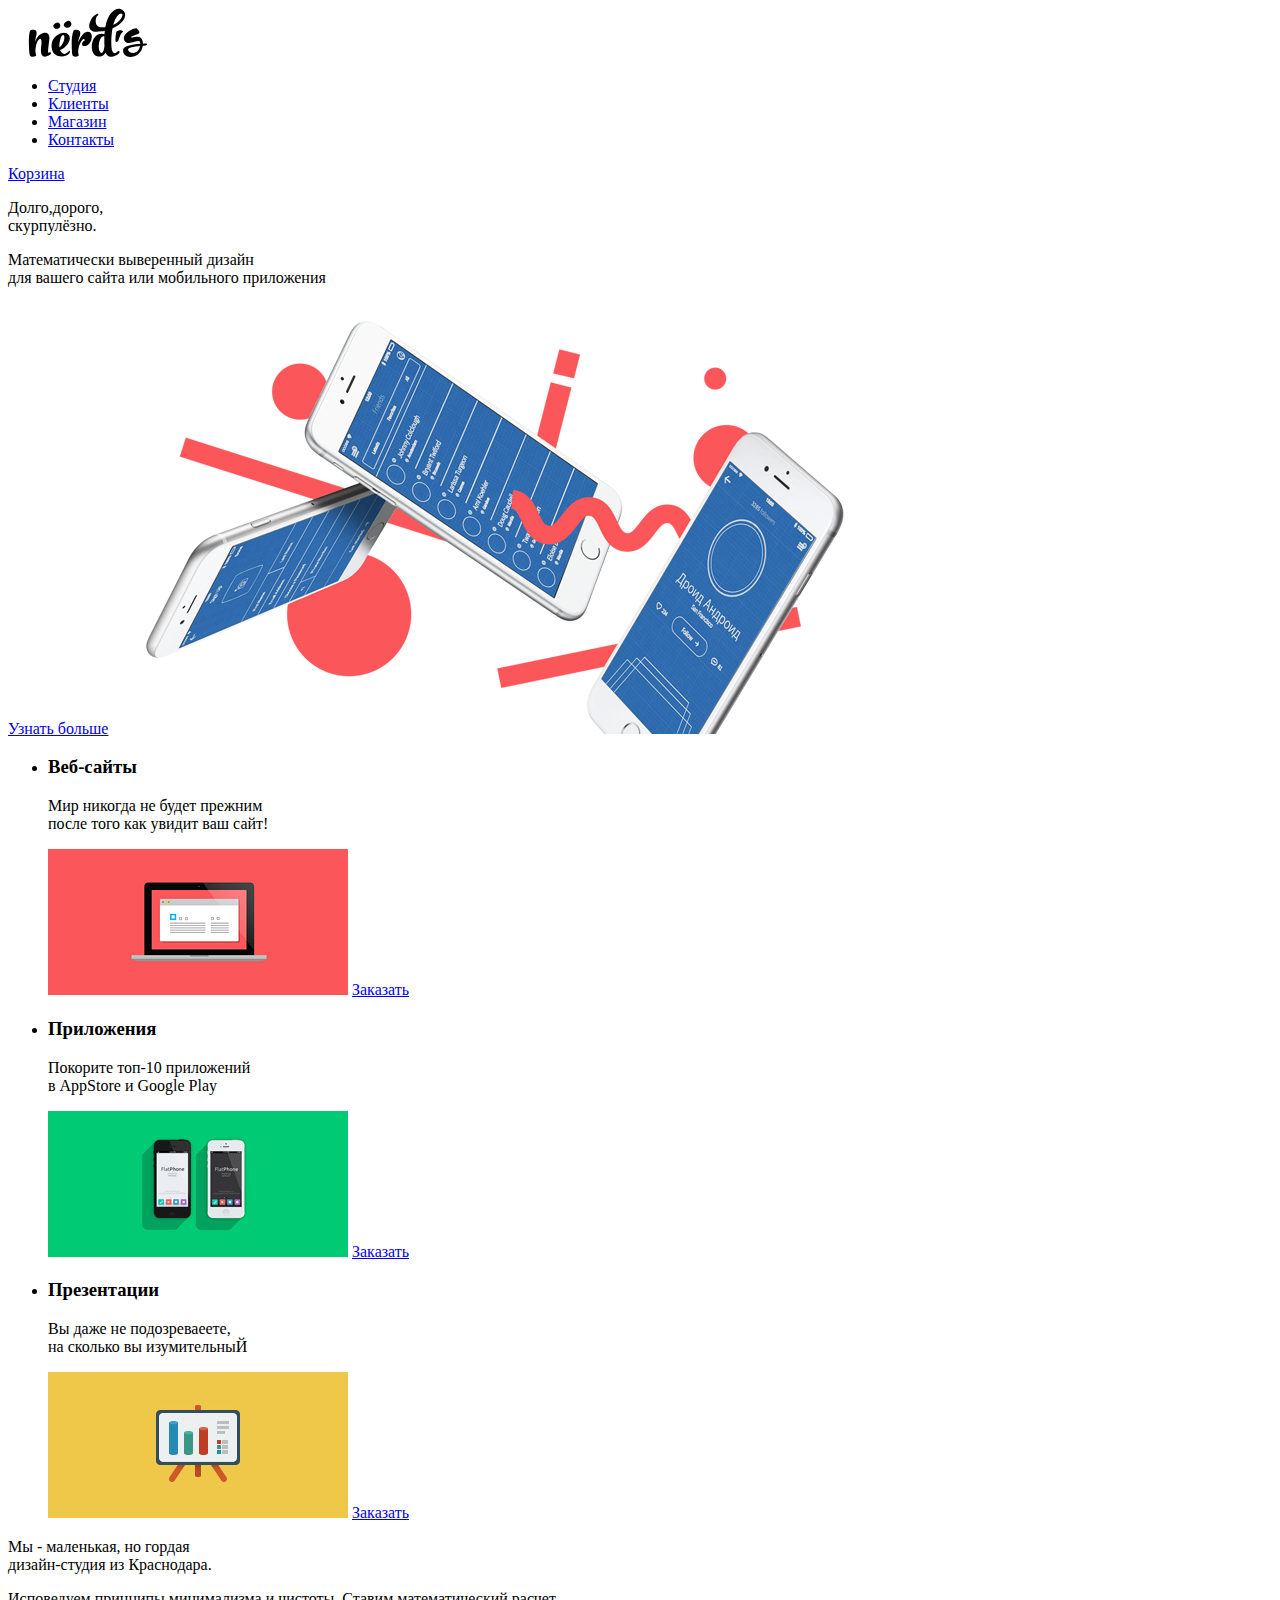
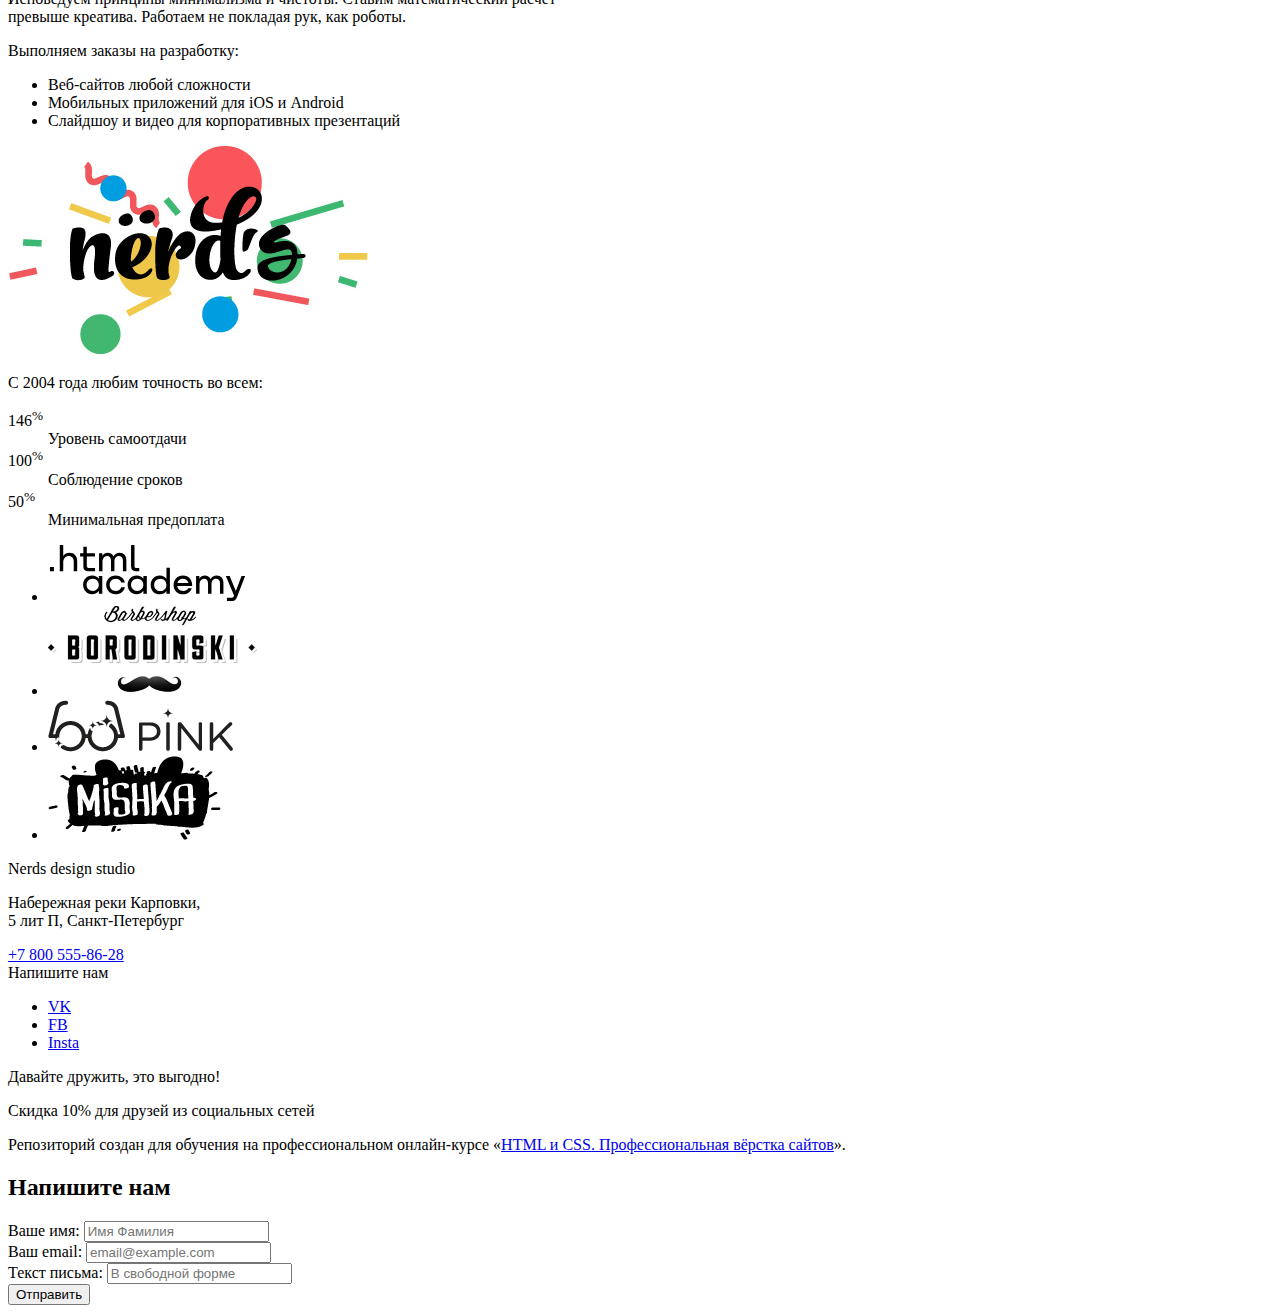
==== index.html @ 847a7561 "добавляет разметку главной и дочерних страниц" ====
<!DOCTYPE html>
<html lang="ru">
  <head>
    <meta charset="utf-8">
    <title>HTML Academy: {{projectTitle}}</title>
    <link rel="icon" href="favicon.ico">
    <link rel="icon" href="favicon/icon.svg" type="image/svg+xml">
    <link rel="apple-touch-icon" href="180.png">
    <link rel="manifest" href="manifest.webmanifest">
    <link href="https://fonts.googleapis.com/css?family=Roboto:500,700&amp;subset=cyrillic" rel="stylesheet">
  </head>
  <body>
    <header>
      <nav>
        <a>
          <img src="img/favicons/nerds-logo.svg" width="159.87" height="48.75" alt="Логотип Нёрдс">
        </a>
        <ul>
          <li><a href="blank.html">Студия</a></li>
          <li><a href="blank.html">Клиенты</a></li>
          <li><a href="catalog.html">Магазин</a></li>        
          <li><a href="blank.html">Контакты</a></li>
        </ul> 
          <a href="#">Корзина</a>
        
      </nav>
    </header>

    <main>
     <h1 hidden>Nerds - дизайн студия</h1>
     <section>
      <h2 hidden>О нас1</h2> <!--Сделать слайдер-->
      <p>Долго,дорого,
        <br>скурпулёзно.</p>
      <p>Математически выверенный дизайн
        <br>для вашего сайта или мобильного приложения
      </p>  
      <a href="blank.html">Узнать больше</a>
       <img src="img/phones.png" width="760" height="431" alt="Телефоны">
     </section>

     <section>
      <h2 hidden>Услуги</h2>
      <ul>
        <li>
          <h3>Веб-сайты</h3>
          <p>Мир никогда не будет прежним
            <br>
             после того как увидит ваш сайт!</p>
          <img src="img/decor/notebook.png" width="300" height="146" alt="ноутбук">
          <a href="#">Заказать</a>
        </li>
        <li>
          <h3>Приложения</h3>
          <p>Покорите топ-10 приложений
            <br>
            в AppStore и Google Play</p>
          <img src="img/decor/smartphone.png" width="300" height="146" alt="2 смартфона">
          <a href="#">Заказать</a>
        </li>
        <li>
          <h3>Презентации</h3>
          <p>Вы даже не подозреваеете, 
            <br>
            на сколько вы изумительныЙ </p>
          <img src="img/decor/flipchart.png" width="300" height="146" alt="флипчарт">
          <a href="#">Заказать</a>
        </li>
      </ul>
     </section>

     <section>
      <h2 hidden>О компании</h2>
      <p>Мы - маленькая, но гордая
        <br>
        дизайн-студия из Краснодара.
      </p>
      <p>
        Исповедуем принципы минимализма и чистоты. Ставим математический расчет
        <br>
        превыше креатива. Работаем не покладая рук, как роботы.
      </p>
      <p>
        Выполняем заказы на разработку:
      </p>
      <ul>
        <li>Веб-сайтов любой сложности</li>
        <li>Мобильных приложений для iOS и Android</li>
        <li>Слайдшоу и видео для корпоративных презентаций</li>
      </ul>
      <img src="img/nerds-picture.png" width="360" height="208" alt="Логотип">
      <p>С 2004 года любим точность во всем:</p>
      <dl>
        <dt>146<sup>%</sup></dt>
        <dd>Уровень самоотдачи</dd>
        <dt>100<sup>%</sup></dt>
        <dd>Соблюдение сроков</dd>
        <dt>50<sup>%</sup></dt>
        <dd>Минимальная предоплата</dd>
      </dl>
     </section>

     <section>
      <h2 hidden>Логотипы клиентов</h2>
      <ul>
        <li>
          <a href="#"><img src="img/partners/logo_htmlacademy.svg" width="199" height="57" alt="htmlacademy"></a>
        </li>
        <li>
          <a href="#"><img src="img/partners/logo-barbershop.png"  width="209" height="90" alt="barbershop"></a>
        </li>
        <li>
          <a href="#"><img src="img/partners/logo-pink.png" width="185" height="52" alt="pink"></a>
        </li>
        <li>
          <a href="#"><img src="img/partners/logo-mishka.png" width="173" height="84" alt="mishka"></a>
        </li>
      </ul>
     </section>

     <section>
      <h2 hidden>Как с нами связаться</h2>
      <p>Nerds design studio</p>
      <p>Набережная реки Карповки,
       <br>
        5 лит П, Санкт-Петербург
      </p>
        <a href="tel:+78005558628">+7 800 555-86-28</a>
        <form action="blank.html"><!--Сделать ссылку-->
          <bytton type="submit">Напишите нам</bytton>
        </form>
      <!--Добавить карту-->
     </section>

    </main>
    <footer>
      <section>
        <h2 hidden>Мы в соц сетях</h2>
       <ul>
        <li><a href="#">VK</a></li>
        <li><a href="#">FB</a></li>
        <li><a href="#">Insta</a></li>
       </ul>
        <p>Давайте дружить, это выгодно!</p>
        <p>Скидка 10% для друзей из социальных сетей</p>
      </section>
    </footer>
    <p>Репозиторий создан для обучения на профессиональном онлайн‑курсе «<a href="https://htmlacademy.ru/intensive/htmlcss">HTML и CSS. Профессиональная вёрстка сайтов</a>».</p>
   <section>
    <h2>Напишите нам</h2>
    
  <form action="https://echo.htmlacademy.ru" method="post">
      <label for="field-name">Ваше имя:</label>
      <input id="field-name" type="text" name="name" placeholder="Имя Фамилия">
  </form>

 <form action="https://echo.htmlacademy.ru" method="post">
    <label for="field-email">Ваш email:</label>
    <input id="field-email" type="email" name="email" placeholder="email@example.com">
  </form>

  <form action="https://echo.htmlacademy.ru" method="post">
    <label for="field-letter">Текст письма:</label>
    <input id="field-letter" type="text" name="leter" placeholder="В свободной форме">
</form>
  
<button type="submit">Отправить</button>
   </section>
  </body>
</html>
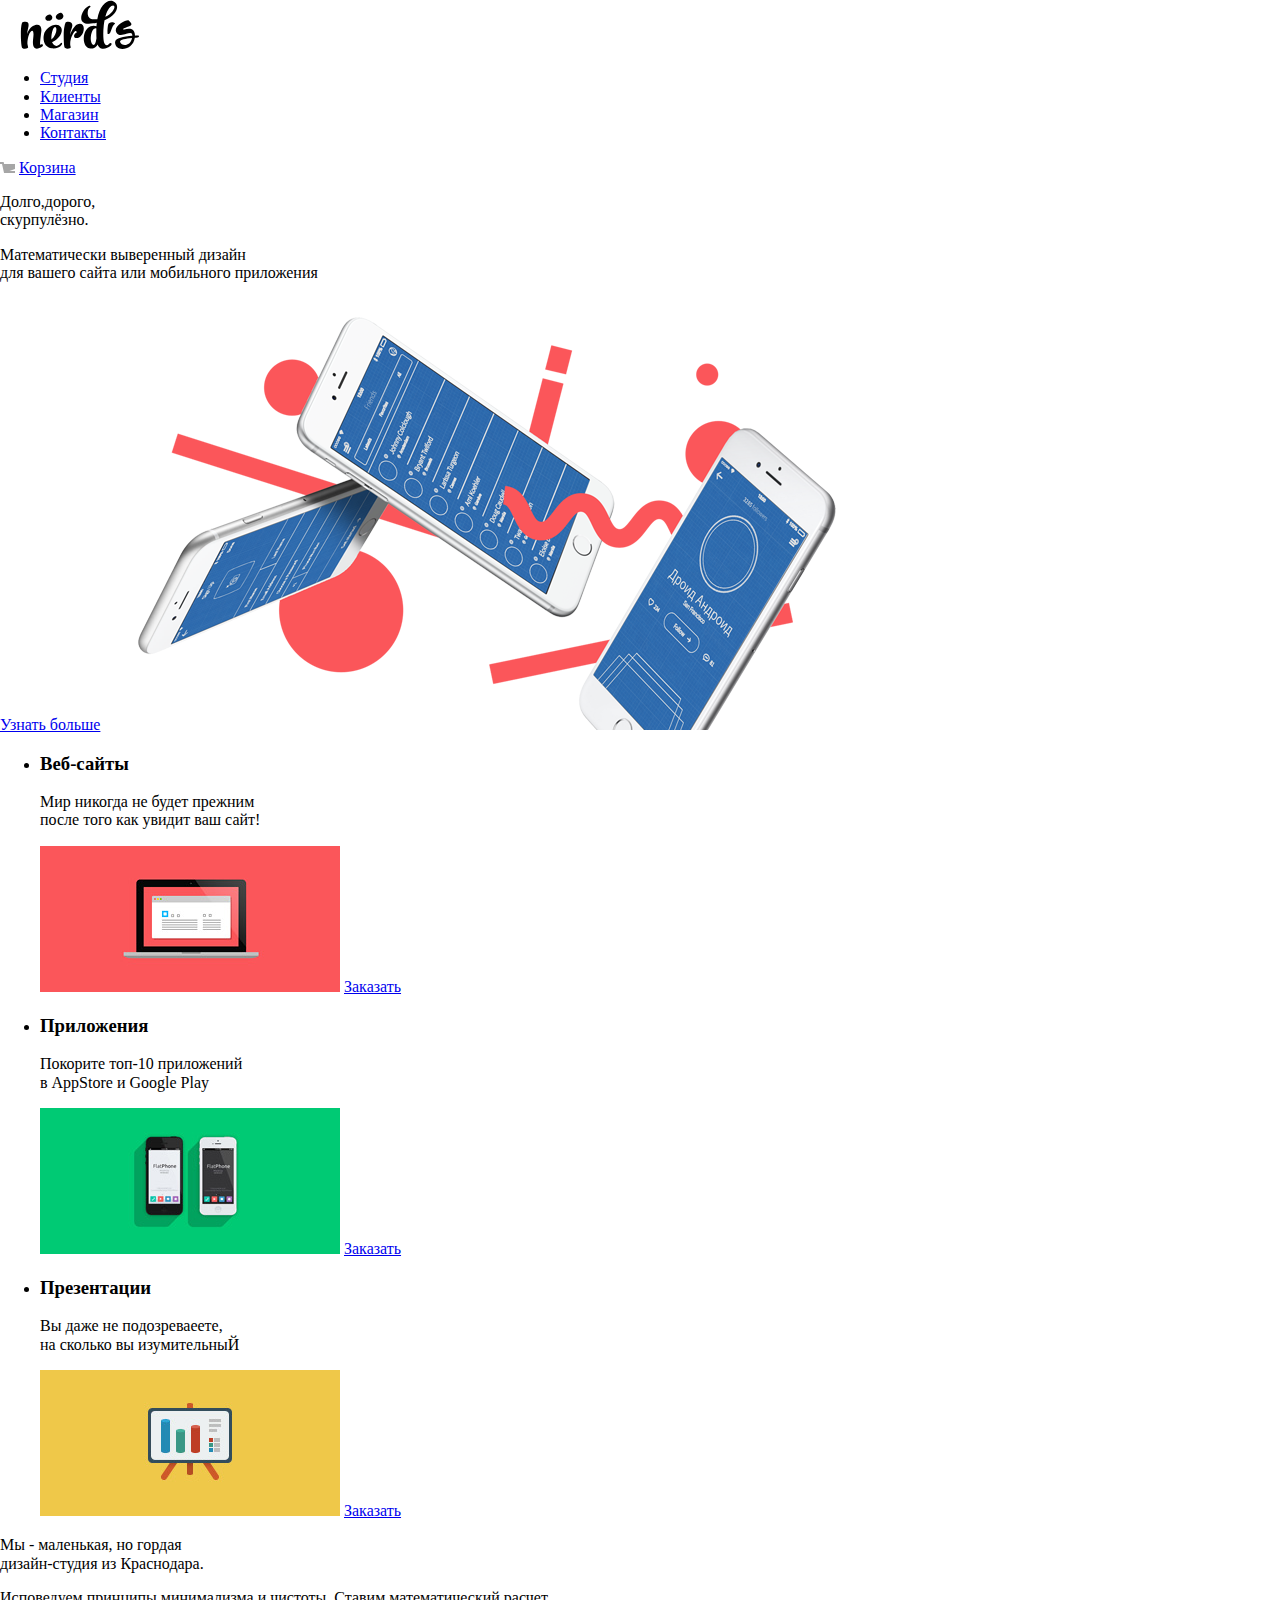
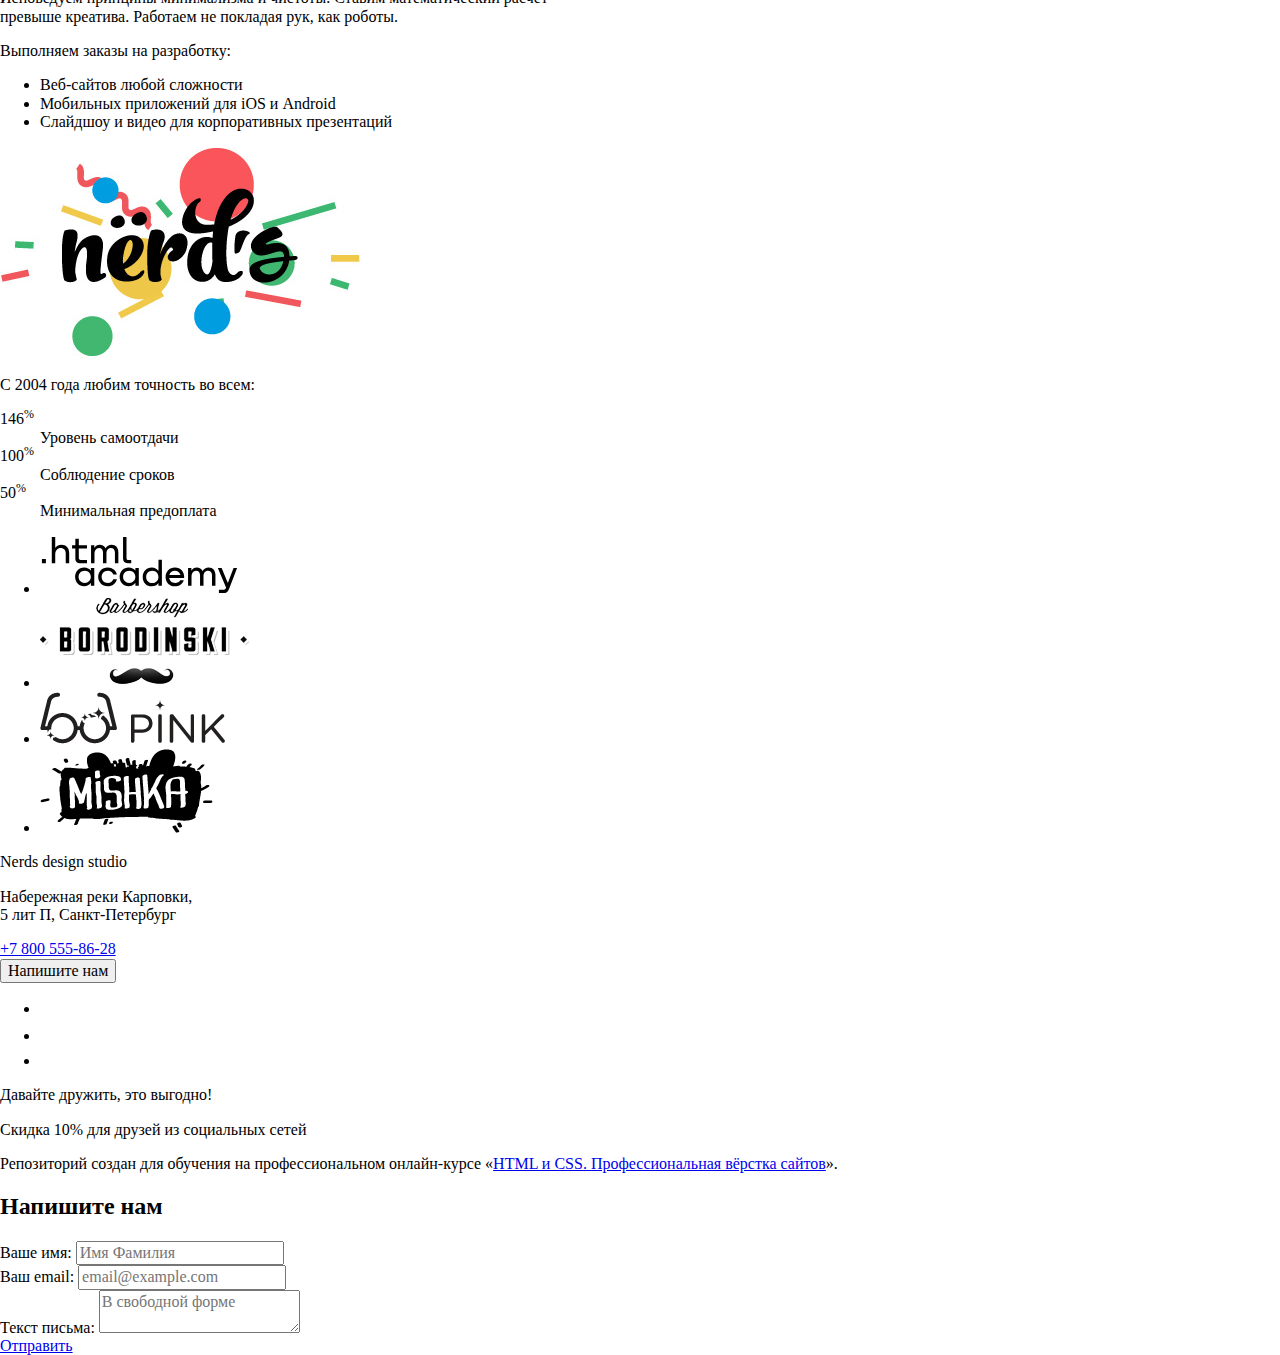
==== commit f0ff1769: "Добавлен css" ====
--- a/index.html
+++ b/index.html
@@ -1,170 +1,191 @@
 <!DOCTYPE html>
-<html lang="ru">
+<html class="page" lang="ru">
   <head>
     <meta charset="utf-8">
     <title>HTML Academy: {{projectTitle}}</title>
     <link rel="icon" href="favicon.ico">
-    <link rel="icon" href="favicon/icon.svg" type="image/svg+xml">
-    <link rel="apple-touch-icon" href="180.png">
+<!--    <link rel="icon" href="favicon/icon.svg" type="image/svg+xml">-->
+<!--    <link rel="apple-touch-icon" href="180.png">-->
+      <link rel="shortcut icon" href="favicon.png" type="image/x-icon">
     <link rel="manifest" href="manifest.webmanifest">
     <link href="https://fonts.googleapis.com/css?family=Roboto:500,700&amp;subset=cyrillic" rel="stylesheet">
+      <link href="css/normolize.css" rel="stylesheet">
+    <link href="style.css" rel="stylesheet">
   </head>
-  <body>
-    <header>
-      <nav>
-        <a>
+  <body class="page-body">
+    <header class="main-header">
+      <nav class="main-navigation">
+        <a class="main-header-logo">
           <img src="img/favicons/nerds-logo.svg" width="159.87" height="48.75" alt="Логотип Нёрдс">
         </a>
-        <ul>
+        <ul class="site-navigation">
           <li><a href="blank.html">Студия</a></li>
           <li><a href="blank.html">Клиенты</a></li>
           <li><a href="catalog.html">Магазин</a></li>        
           <li><a href="blank.html">Контакты</a></li>
-        </ul> 
-          <a href="#">Корзина</a>
+        </ul>
+          <img src="img/favicons/cart.svg" width="15" height="11" alt="Корзина">
+          <a class="cart" href="#">Корзина</a>
         
       </nav>
     </header>
 
-    <main>
+    <main class="container">
      <h1 hidden>Nerds - дизайн студия</h1>
      <section>
       <h2 hidden>О нас1</h2> <!--Сделать слайдер-->
-      <p>Долго,дорого,
+      <p class="motto">Долго,дорого,
         <br>скурпулёзно.</p>
-      <p>Математически выверенный дизайн
+      <p class="about">Математически выверенный дизайн
         <br>для вашего сайта или мобильного приложения
-      </p>  
-      <a href="blank.html">Узнать больше</a>
+      </p>
+
+      <a class="btn btn-width" href="blank.html">Узнать больше</a>
        <img src="img/phones.png" width="760" height="431" alt="Телефоны">
      </section>
 
      <section>
       <h2 hidden>Услуги</h2>
-      <ul>
-        <li>
+      <ul class="services-list">
+        <li class="services-item">
           <h3>Веб-сайты</h3>
           <p>Мир никогда не будет прежним
             <br>
              после того как увидит ваш сайт!</p>
           <img src="img/decor/notebook.png" width="300" height="146" alt="ноутбук">
-          <a href="#">Заказать</a>
+          <a class="btn to-order-red" href="#">Заказать</a>
         </li>
-        <li>
+        <li class="services-item">
           <h3>Приложения</h3>
           <p>Покорите топ-10 приложений
             <br>
             в AppStore и Google Play</p>
           <img src="img/decor/smartphone.png" width="300" height="146" alt="2 смартфона">
-          <a href="#">Заказать</a>
+          <a class="btn to-order-green" href="#">Заказать</a>
         </li>
-        <li>
+        <li class="services-item">
           <h3>Презентации</h3>
           <p>Вы даже не подозреваеете, 
             <br>
             на сколько вы изумительныЙ </p>
           <img src="img/decor/flipchart.png" width="300" height="146" alt="флипчарт">
-          <a href="#">Заказать</a>
+          <a class="btn to-order-yellow" href="#">Заказать</a>
         </li>
       </ul>
      </section>
 
      <section>
       <h2 hidden>О компании</h2>
-      <p>Мы - маленькая, но гордая
+      <p class="about-company-tagline">Мы - маленькая, но гордая
         <br>
         дизайн-студия из Краснодара.
       </p>
-      <p>
+      <p class="about-company">
         Исповедуем принципы минимализма и чистоты. Ставим математический расчет
         <br>
         превыше креатива. Работаем не покладая рук, как роботы.
       </p>
-      <p>
+      <p class="orders">
         Выполняем заказы на разработку:
       </p>
-      <ul>
-        <li>Веб-сайтов любой сложности</li>
-        <li>Мобильных приложений для iOS и Android</li>
-        <li>Слайдшоу и видео для корпоративных презентаций</li>
+      <ul class="orders-list">
+        <li class="orders-item">Веб-сайтов любой сложности</li>
+        <li class="orders-item">Мобильных приложений для iOS и Android</li>
+        <li class="orders-item">Слайдшоу и видео для корпоративных презентаций</li>
       </ul>
       <img src="img/nerds-picture.png" width="360" height="208" alt="Логотип">
-      <p>С 2004 года любим точность во всем:</p>
-      <dl>
-        <dt>146<sup>%</sup></dt>
-        <dd>Уровень самоотдачи</dd>
-        <dt>100<sup>%</sup></dt>
-        <dd>Соблюдение сроков</dd>
-        <dt>50<sup>%</sup></dt>
-        <dd>Минимальная предоплата</dd>
+      <p class="statistics">С 2004 года любим точность во всем:</p>
+      <dl class="statistics-list">
+        <dt class="statistics-percent">146<sup>%</sup></dt>
+        <dd class="statistics-definition">Уровень самоотдачи</dd>
+        <dt class="statistics-percent">100<sup>%</sup></dt>
+        <dd class="statistics-definition">Соблюдение сроков</dd>
+        <dt class="statistics-percent">50<sup>%</sup></dt>
+        <dd class="statistics-definition">Минимальная предоплата</dd>
       </dl>
      </section>
 
      <section>
       <h2 hidden>Логотипы клиентов</h2>
-      <ul>
-        <li>
+      <ul class="logo-list">
+        <li class="logo-item">
           <a href="#"><img src="img/partners/logo_htmlacademy.svg" width="199" height="57" alt="htmlacademy"></a>
         </li>
-        <li>
+        <li class="logo-item">
           <a href="#"><img src="img/partners/logo-barbershop.png"  width="209" height="90" alt="barbershop"></a>
         </li>
-        <li>
+        <li class="logo-item">
           <a href="#"><img src="img/partners/logo-pink.png" width="185" height="52" alt="pink"></a>
         </li>
-        <li>
+        <li class="logo-item">
           <a href="#"><img src="img/partners/logo-mishka.png" width="173" height="84" alt="mishka"></a>
         </li>
       </ul>
      </section>
 
-     <section>
+     <section class="contacts">
       <h2 hidden>Как с нами связаться</h2>
-      <p>Nerds design studio</p>
-      <p>Набережная реки Карповки,
+      <p class="name-to-address">Nerds design studio</p>
+      <p class="address">Набережная реки Карповки,
        <br>
         5 лит П, Санкт-Петербург
       </p>
-        <a href="tel:+78005558628">+7 800 555-86-28</a>
+        <a class="contacts-phone" href="tel:+78005558628">+7 800 555-86-28</a>
         <form action="blank.html"><!--Сделать ссылку-->
-          <bytton type="submit">Напишите нам</bytton>
+          <button class="btn btn-write-to-us" type="submit">Напишите нам</button>
         </form>
       <!--Добавить карту-->
      </section>
 
     </main>
-    <footer>
-      <section>
+    <footer class="main-footer">
+      <section class="footer-social">
         <h2 hidden>Мы в соц сетях</h2>
        <ul>
-        <li><a href="#">VK</a></li>
-        <li><a href="#">FB</a></li>
-        <li><a href="#">Insta</a></li>
+        <li class="social-button"><a  href="#">
+            <img src="img/social/vk.svg" width="26" height="15" alt="ВК">
+            </a></li>
+        <li class="social-button"><a href="#">
+            <img src="img/social/fb.svg" width="12" height="22" alt="FB">
+        </a></li>
+        <li class="social-button"><a  href="#">
+            <img src="img/social/Instagram.svg" width="21" height="21" alt="Insta">
+            </a></li>
        </ul>
-        <p>Давайте дружить, это выгодно!</p>
-        <p>Скидка 10% для друзей из социальных сетей</p>
+        <div>
+            <p class="main-footer-logo">Давайте дружить, это выгодно!</p>
+            <p class="sale">Скидка 10% для друзей из социальных сетей</p>
+        </div>
       </section>
     </footer>
-    <p>Репозиторий создан для обучения на профессиональном онлайн‑курсе «<a href="https://htmlacademy.ru/intensive/htmlcss">HTML и CSS. Профессиональная вёрстка сайтов</a>».</p>
-   <section>
-    <h2>Напишите нам</h2>
-    
+    <p class="footer-copyright">Репозиторий создан для обучения на профессиональном онлайн‑курсе «<a href="https://htmlacademy.ru/intensive/htmlcss">HTML и CSS. Профессиональная вёрстка сайтов</a>».</p>
+   
+    <section class="modal-feedback">
+
   <form action="https://echo.htmlacademy.ru" method="post">
-      <label for="field-name">Ваше имя:</label>
-      <input id="field-name" type="text" name="name" placeholder="Имя Фамилия">
+      <div>
+          <h2>Напишите нам</h2>
+          <div class="cross"></div>
+      </div>
+      <div>
+      <div>
+          <label class="login-user" for="field-name">Ваше имя:</label>
+          <input id="field-name" type="text" name="name" placeholder="Имя Фамилия">
+      </div>
+      <div>
+          <label class="email-user" for="field-email">Ваш email:</label>
+          <input id="field-email" type="email" name="email" placeholder="email@example.com">
+      </div>
+      </div>
+      <div>
+          <label class="text-user" for="field-letter">Текст письма:</label>
+          <textarea id="field-letter" type="text" name="leter" placeholder="В свободной форме"></textarea>
+      </div>
+      <a class="btn btn-to-send" href="#">Отправить</a>
+
   </form>
 
- <form action="https://echo.htmlacademy.ru" method="post">
-    <label for="field-email">Ваш email:</label>
-    <input id="field-email" type="email" name="email" placeholder="email@example.com">
-  </form>
 
-  <form action="https://echo.htmlacademy.ru" method="post">
-    <label for="field-letter">Текст письма:</label>
-    <input id="field-letter" type="text" name="leter" placeholder="В свободной форме">
-</form>
-  
-<button type="submit">Отправить</button>
    </section>
   </body>
 </html>
--- a/css/normolize.css
+++ b/css/normolize.css
@@ -0,0 +1,349 @@
+/*! normalize.css v8.0.1 | MIT License | github.com/necolas/normalize.css */
+
+/* Document
+   ========================================================================== */
+
+/**
+ * 1. Correct the line height in all browsers.
+ * 2. Prevent adjustments of font size after orientation changes in iOS.
+ */
+
+html {
+    line-height: 1.15; /* 1 */
+    -webkit-text-size-adjust: 100%; /* 2 */
+}
+
+/* Sections
+   ========================================================================== */
+
+/**
+ * Remove the margin in all browsers.
+ */
+
+body {
+    margin: 0;
+}
+
+/**
+ * Render the `main` element consistently in IE.
+ */
+
+main {
+    display: block;
+}
+
+/**
+ * Correct the font size and margin on `h1` elements within `section` and
+ * `article` contexts in Chrome, Firefox, and Safari.
+ */
+
+h1 {
+    font-size: 2em;
+    margin: 0.67em 0;
+}
+
+/* Grouping content
+   ========================================================================== */
+
+/**
+ * 1. Add the correct box sizing in Firefox.
+ * 2. Show the overflow in Edge and IE.
+ */
+
+hr {
+    box-sizing: content-box; /* 1 */
+    height: 0; /* 1 */
+    overflow: visible; /* 2 */
+}
+
+/**
+ * 1. Correct the inheritance and scaling of font size in all browsers.
+ * 2. Correct the odd `em` font sizing in all browsers.
+ */
+
+pre {
+    font-family: monospace, monospace; /* 1 */
+    font-size: 1em; /* 2 */
+}
+
+/* Text-level semantics
+   ========================================================================== */
+
+/**
+ * Remove the gray background on active links in IE 10.
+ */
+
+a {
+    background-color: transparent;
+}
+
+/**
+ * 1. Remove the bottom border in Chrome 57-
+ * 2. Add the correct text decoration in Chrome, Edge, IE, Opera, and Safari.
+ */
+
+abbr[title] {
+    border-bottom: none; /* 1 */
+    text-decoration: underline; /* 2 */
+    text-decoration: underline dotted; /* 2 */
+}
+
+/**
+ * Add the correct font weight in Chrome, Edge, and Safari.
+ */
+
+b,
+strong {
+    font-weight: bolder;
+}
+
+/**
+ * 1. Correct the inheritance and scaling of font size in all browsers.
+ * 2. Correct the odd `em` font sizing in all browsers.
+ */
+
+code,
+kbd,
+samp {
+    font-family: monospace, monospace; /* 1 */
+    font-size: 1em; /* 2 */
+}
+
+/**
+ * Add the correct font size in all browsers.
+ */
+
+small {
+    font-size: 80%;
+}
+
+/**
+ * Prevent `sub` and `sup` elements from affecting the line height in
+ * all browsers.
+ */
+
+sub,
+sup {
+    font-size: 75%;
+    line-height: 0;
+    position: relative;
+    vertical-align: baseline;
+}
+
+sub {
+    bottom: -0.25em;
+}
+
+sup {
+    top: -0.5em;
+}
+
+/* Embedded content
+   ========================================================================== */
+
+/**
+ * Remove the border on images inside links in IE 10.
+ */
+
+img {
+    border-style: none;
+}
+
+/* Forms
+   ========================================================================== */
+
+/**
+ * 1. Change the font styles in all browsers.
+ * 2. Remove the margin in Firefox and Safari.
+ */
+
+button,
+input,
+optgroup,
+select,
+textarea {
+    font-family: inherit; /* 1 */
+    font-size: 100%; /* 1 */
+    line-height: 1.15; /* 1 */
+    margin: 0; /* 2 */
+}
+
+/**
+ * Show the overflow in IE.
+ * 1. Show the overflow in Edge.
+ */
+
+button,
+input { /* 1 */
+    overflow: visible;
+}
+
+/**
+ * Remove the inheritance of text transform in Edge, Firefox, and IE.
+ * 1. Remove the inheritance of text transform in Firefox.
+ */
+
+button,
+select { /* 1 */
+    text-transform: none;
+}
+
+/**
+ * Correct the inability to style clickable types in iOS and Safari.
+ */
+
+button,
+[type="button"],
+[type="reset"],
+[type="submit"] {
+    -webkit-appearance: button;
+}
+
+/**
+ * Remove the inner border and padding in Firefox.
+ */
+
+button::-moz-focus-inner,
+[type="button"]::-moz-focus-inner,
+[type="reset"]::-moz-focus-inner,
+[type="submit"]::-moz-focus-inner {
+    border-style: none;
+    padding: 0;
+}
+
+/**
+ * Restore the focus styles unset by the previous rule.
+ */
+
+button:-moz-focusring,
+[type="button"]:-moz-focusring,
+[type="reset"]:-moz-focusring,
+[type="submit"]:-moz-focusring {
+    outline: 1px dotted ButtonText;
+}
+
+/**
+ * Correct the padding in Firefox.
+ */
+
+fieldset {
+    padding: 0.35em 0.75em 0.625em;
+}
+
+/**
+ * 1. Correct the text wrapping in Edge and IE.
+ * 2. Correct the color inheritance from `fieldset` elements in IE.
+ * 3. Remove the padding so developers are not caught out when they zero out
+ *    `fieldset` elements in all browsers.
+ */
+
+legend {
+    box-sizing: border-box; /* 1 */
+    color: inherit; /* 2 */
+    display: table; /* 1 */
+    max-width: 100%; /* 1 */
+    padding: 0; /* 3 */
+    white-space: normal; /* 1 */
+}
+
+/**
+ * Add the correct vertical alignment in Chrome, Firefox, and Opera.
+ */
+
+progress {
+    vertical-align: baseline;
+}
+
+/**
+ * Remove the default vertical scrollbar in IE 10+.
+ */
+
+textarea {
+    overflow: auto;
+}
+
+/**
+ * 1. Add the correct box sizing in IE 10.
+ * 2. Remove the padding in IE 10.
+ */
+
+[type="checkbox"],
+[type="radio"] {
+    box-sizing: border-box; /* 1 */
+    padding: 0; /* 2 */
+}
+
+/**
+ * Correct the cursor style of increment and decrement buttons in Chrome.
+ */
+
+[type="number"]::-webkit-inner-spin-button,
+[type="number"]::-webkit-outer-spin-button {
+    height: auto;
+}
+
+/**
+ * 1. Correct the odd appearance in Chrome and Safari.
+ * 2. Correct the outline style in Safari.
+ */
+
+[type="search"] {
+    -webkit-appearance: textfield; /* 1 */
+    outline-offset: -2px; /* 2 */
+}
+
+/**
+ * Remove the inner padding in Chrome and Safari on macOS.
+ */
+
+[type="search"]::-webkit-search-decoration {
+    -webkit-appearance: none;
+}
+
+/**
+ * 1. Correct the inability to style clickable types in iOS and Safari.
+ * 2. Change font properties to `inherit` in Safari.
+ */
+
+::-webkit-file-upload-button {
+    -webkit-appearance: button; /* 1 */
+    font: inherit; /* 2 */
+}
+
+/* Interactive
+   ========================================================================== */
+
+/*
+ * Add the correct display in Edge, IE 10+, and Firefox.
+ */
+
+details {
+    display: block;
+}
+
+/*
+ * Add the correct display in all browsers.
+ */
+
+summary {
+    display: list-item;
+}
+
+/* Misc
+   ========================================================================== */
+
+/**
+ * Add the correct display in IE 10+.
+ */
+
+template {
+    display: none;
+}
+
+/**
+ * Add the correct display in IE 10.
+ */
+
+[hidden] {
+    display: none;
+}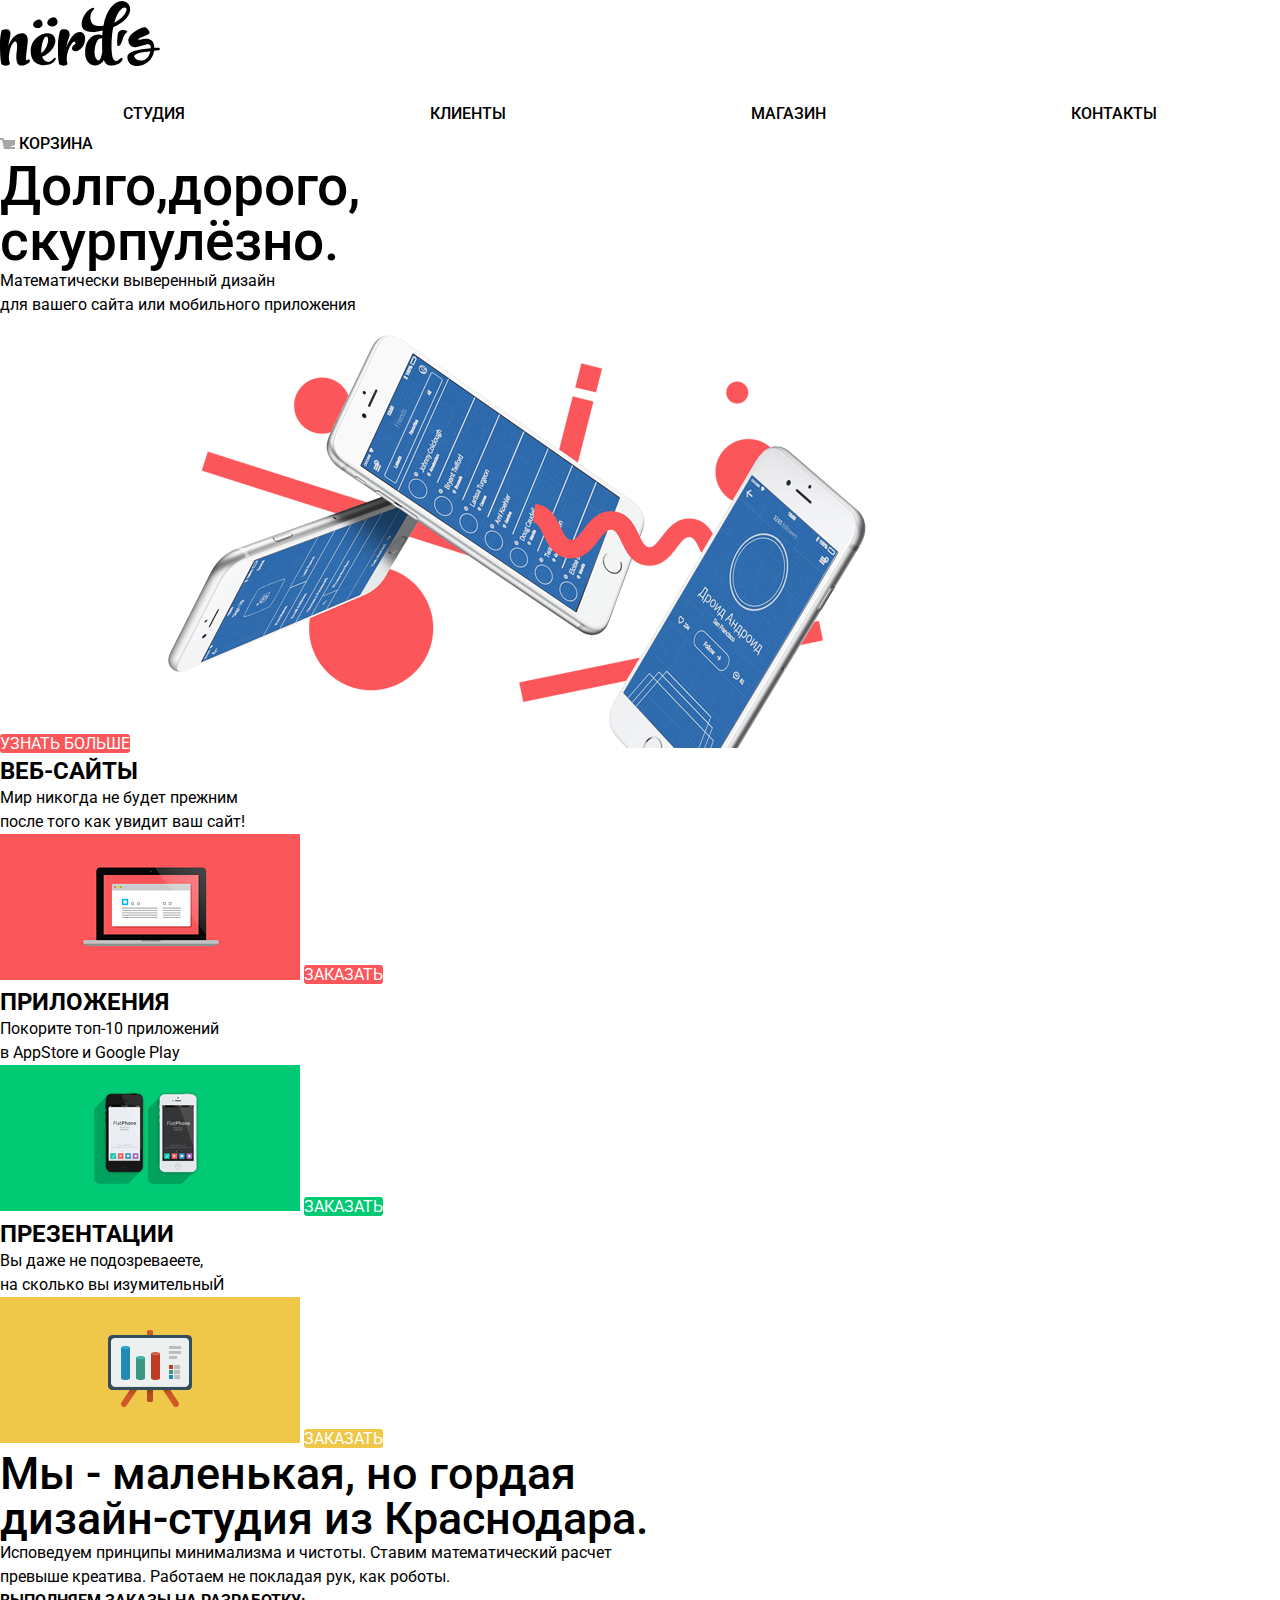
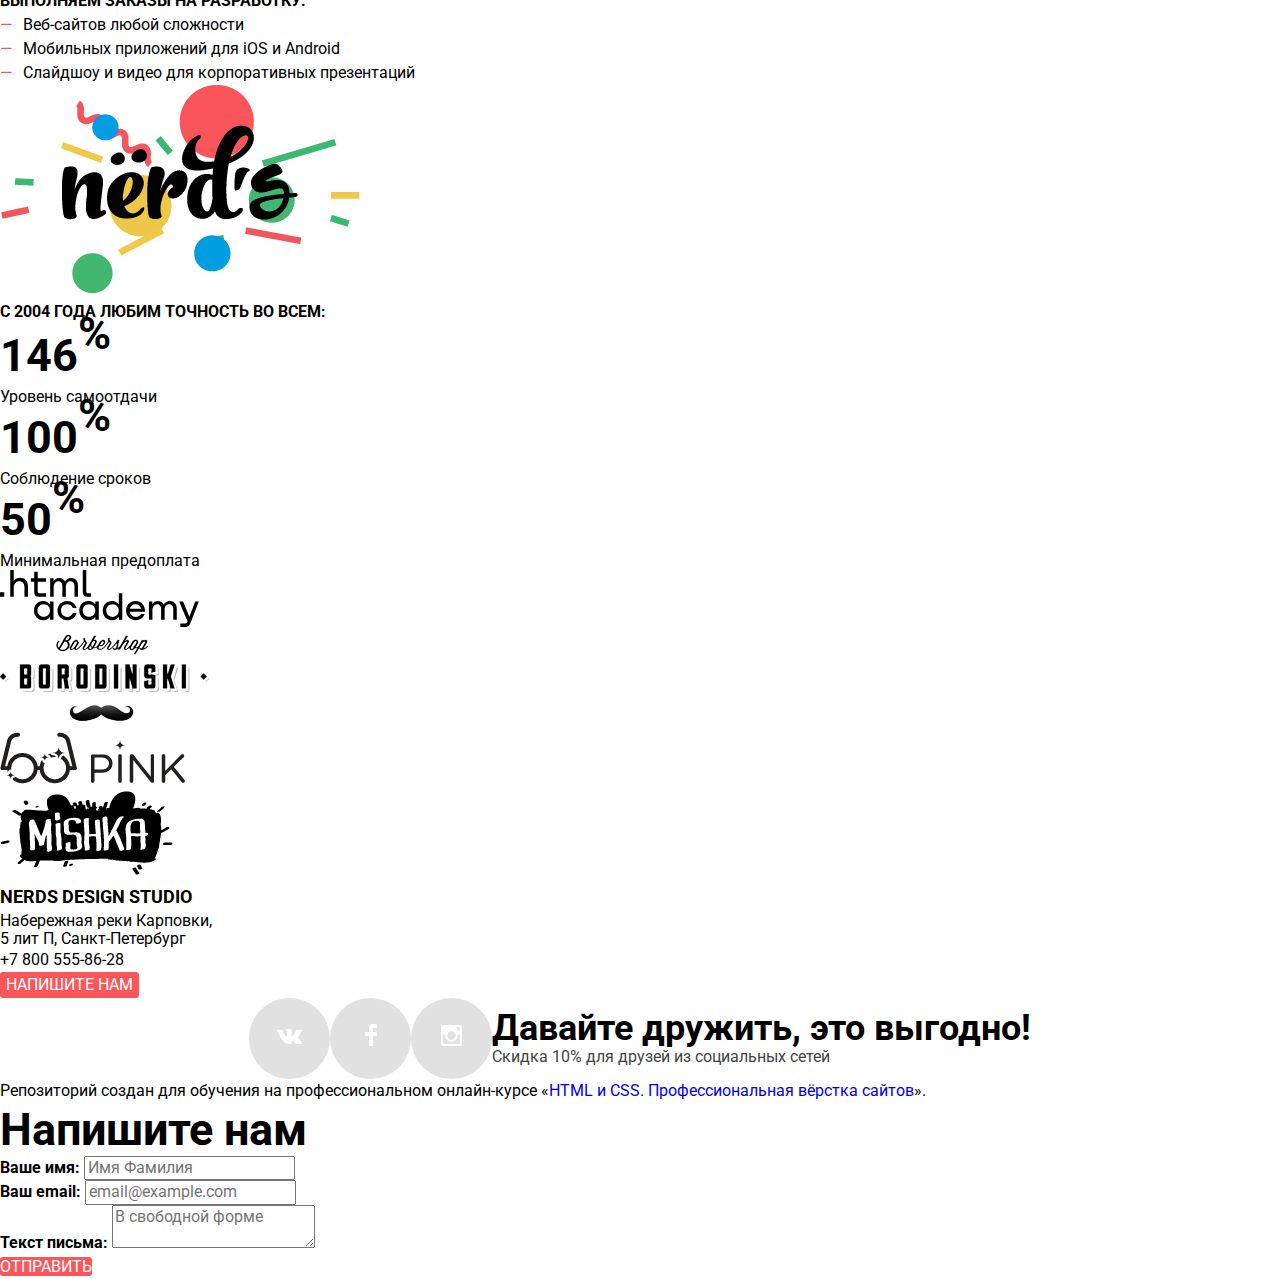
==== commit 92d04446: "Добавлен css" ====
--- a/index.html
+++ b/index.html
@@ -9,7 +9,7 @@
       <link rel="shortcut icon" href="favicon.png" type="image/x-icon">
     <link rel="manifest" href="manifest.webmanifest">
     <link href="https://fonts.googleapis.com/css?family=Roboto:500,700&amp;subset=cyrillic" rel="stylesheet">
-      <link href="css/normolize.css" rel="stylesheet">
+<!--      <link href="css/normolize.css" rel="stylesheet">-->
     <link href="style.css" rel="stylesheet">
   </head>
   <body class="page-body">
--- a/css/normolize.css
+++ b/css/normolize.css
@@ -346,4 +346,53 @@
 
 [hidden] {
     display: none;
+}
+
+/* http://meyerweb.com/eric/tools/css/reset/
+   v2.0 | 20110126
+   License: none (public domain)
+*/
+
+html, body, div, span, applet, object, iframe,
+h1, h2, h3, h4, h5, h6, p, blockquote, pre,
+a, abbr, acronym, address, big, cite, code,
+del, dfn, em, img, ins, kbd, q, s, samp,
+small, strike, strong, sub, sup, tt, var,
+b, u, i, center,
+dl, dt, dd, ol, ul, li,
+fieldset, form, label, legend,
+table, caption, tbody, tfoot, thead, tr, th, td,
+article, aside, canvas, details, embed,
+figure, figcaption, footer, header, hgroup,
+menu, nav, output, ruby, section, summary,
+time, mark, audio, video {
+    margin: 0;
+    padding: 0;
+    border: 0;
+    font-size: 100%;
+    font: inherit;
+    vertical-align: baseline;
+}
+/* HTML5 display-role reset for older browsers */
+article, aside, details, figcaption, figure,
+footer, header, hgroup, menu, nav, section {
+    display: block;
+}
+body {
+    line-height: 1;
+}
+ol, ul {
+    list-style: none;
+}
+blockquote, q {
+    quotes: none;
+}
+blockquote:before, blockquote:after,
+q:before, q:after {
+    content: '';
+    content: none;
+}
+table {
+    border-collapse: collapse;
+    border-spacing: 0;
 }--- a/style.css
+++ b/style.css
@@ -0,0 +1,485 @@
+/* Variables */
+
+@import "css/normolize.css";
+
+:root {
+    --basic-black: #000000;
+    --basic-white: #FFFFFF;
+    --basic-red: #FB565A;
+    --hover-red: #E74246;
+    --active-red: #D7373B;
+    --basic-green: #00CA74;
+    --hover-green: #00BC6C;
+    --basic-yellow: #EFC849;
+    --hover-yellow: #EAB534;
+    --gray-social: #E1E1E1;
+    --light-gray: #EEEEEE;
+    --hover-gray: #DFDFDF;
+    --sale: #444444;
+}
+
+/* Global */
+
+body {
+    min-width: 960px;
+    margin: 0;
+    padding: 0;
+    font-family: "Roboto", Arial, sans-serif;
+    font-size: 16px;
+    line-height: 24px;
+    font-weight: 400;
+    color: var(--basic-black);
+    background-color: var(--basic-white);
+    text-transform: none;
+  }
+
+a {
+    text-decoration: none;
+  }
+  
+img {
+    max-width: 100%;
+    height: auto;
+  }
+
+  /* Main navigation */
+
+.main-navigation {
+
+  }
+  
+  /*.main-navigation-logo {
+    
+  }*/
+
+.site-navigation {
+    display: flex;
+    list-style: none;   /*убрать стандартную стилизацию списка*/
+    line-height: 30px;
+    font-weight: 500;
+    align-items: center;
+    text-transform: uppercase;
+    margin-top: 26px;
+    justify-content: space-around;
+  }
+
+.navigation {
+    padding-top: 49px;
+    /*line-height: 30px;*/
+    background-color: var(--light-gray);
+    display: flex;
+    justify-content: space-between;
+    height: 70px;
+}
+.header-left-column {
+    flex-grow: 2;
+
+}
+.header-center-column {
+    flex-grow: 6;
+}
+.header-right-column {
+    flex-grow: 2;
+}
+.cart {
+    line-height: 30px;
+    font-weight: 500;
+    align-items: center;
+    text-transform: uppercase;
+    color: var(--basic-black);
+  }
+
+  /* User navigation */
+
+
+.site-navigation a {
+    color: var(--basic-black);
+}
+
+.cart:hover,
+.site-navigation a:hover { /*наведение*/
+    color: var(--basic-red);
+}
+
+.cart,
+.site-navigation a:active { /*нажатие*/
+    color: var(--light-gray);
+}
+
+.cart,
+.site-navigation a:focus { /*активный*/
+    color: var(--basic-black);
+  /*подчеркивание*/
+}
+
+.motto {
+    font-size: 55px;
+    line-height: 55px;
+    font-weight: 500;  
+}
+
+.about {
+    font-size: 16px;
+    line-height: 24px;
+    font-weight: 400;
+}
+
+.btn {
+    font: inherit;
+    text-align: center;
+    color: var(--basic-white);
+    vertical-align: middle;
+    text-transform: uppercase;
+    background-color: var(--basic-red);
+    border-radius: 3px;
+    border: none;
+}
+
+.btn-width {
+    width: 240px;
+}
+
+.btn:hover {
+     background-color: var(--hover-red);
+}
+
+.btn:active {
+    background-color:var(--active-red) ;
+}
+
+.btn.disabled,
+.bth:disabled {
+    cursor: default;
+    background-color: var(--basic-red);
+}
+
+/*Services-list*/
+
+.services-list {
+    list-style: none;
+}
+
+.services-item h3 {
+    font-size: 24px;
+    line-height: 30px;
+    font-weight: 700;
+    text-transform: uppercase;
+}
+.services-item p {
+    font-size: 16px;
+    line-height: 24px;
+    font-weight: 400;
+}
+
+.btn.to-order-red {   /*как прописывать поведение?*/
+    background-color: var(--basic-red);
+}
+
+.to-order-red:hover {
+    background-color: var(--hover-red);
+}
+
+.btn.to-order-green {
+    background-color: var(--basic-green);
+}
+
+.to-order-green:hover {
+    background-color: var(--hover-green);
+}
+
+.btn.to-order-yellow {
+    background-color: var(--basic-yellow);
+}
+
+.to-order-yellow:hover {
+    background-color: var(--hover-yellow);
+}
+
+/*About company*/
+
+.about-company-tagline {
+    font-size: 45px;
+    line-height: 45px;
+    font-weight: 500;
+}
+
+.about-company {
+    font-size: 16px;
+    line-height: 24px;
+    font-weight: 400;
+}
+
+.orders {
+    font-weight: 700;
+    text-transform: uppercase;
+}
+
+.orders-list,
+.orders-item {
+    font-size: 16px;
+    line-height: 24px;
+    font-weight: 400;
+}
+
+.orders-item::before {
+    width: 10px;
+    height: 10px;
+    color: var(--basic-red);
+    content: "—";
+    margin-right: 10px;
+}
+
+ul {
+    list-style: none;
+}
+
+.statistics {
+    font-weight: 700;
+    text-transform: uppercase;
+}
+
+.statistics-percent {
+    font-size: 45px;
+    line-height: 64px;
+    font-weight: 700;
+}
+
+.statistics-definition {
+    font-size: 16px;
+    line-height: 18px;
+    font-weight: 400;
+}
+
+/*Logo-list*/
+
+/*Contacts*/
+
+.name-to-address {
+    font-size: 18px;
+    line-height: 30px;
+    font-weight: 700;
+    text-transform: uppercase;
+}
+
+.address {
+    font-size: 16px;
+    line-height: 18px;
+    font-weight: 400;
+}
+
+.contacts-phone {
+    color: inherit;
+    font-size: 16px;
+    line-height: 18px;
+    font-weight: 400;
+}
+
+.btn.btn-write-to-us {
+    background-color: var(--basic-red);
+}
+
+.btn-write-to-us:hover {
+    background-color: var(--hover-red);
+}
+
+/*Main-footer*/
+
+/* Social button */
+
+.social-button {
+    background: linear-gradient(0deg, #E1E1E1, #E1E1E1), #FFFFFF;
+    color: inherit;
+    width: 81px;
+    height: 81px;
+    border-radius: 40.5px;
+    display: flex;
+    justify-content: center;
+    align-items: center;
+}
+
+.social-button:hover {
+    background: linear-gradient(0deg, #E74246, #E74246), #FFFFFF;
+}
+.social-button:active {
+    background: linear-gradient(0deg, #D7373B, #D7373B), #FFFFFF;
+    box-shadow: inset 0px 3px 0px rgba(0, 1, 1, 0.1);
+}
+
+.main-footer-logo {
+    font-size: 36px;
+    line-height: 36px;
+    font-weight: 700;
+}
+
+.sale {
+    font-size: 16px;
+    line-height: 22px;
+    font-weight: 400;
+    color: var(--sale);
+}
+
+/* Modal */
+
+.modal-feedback h2 {
+    font-size: 45px;
+    line-height: 53px;
+    font-weight: 700;
+}
+
+.login-user,
+.email-user,
+.text-user {
+    font-size: 16px;
+    line-height: 18px;
+    font-weight: 700;
+}
+
+.btn.btn-to-send {
+    background-color: var(--basic-red);
+}
+
+.btn-to-send:hover {
+    background-color: var(--hover-red);
+}
+
+/*==========================================*/
+/*Header*/
+.header-inner-page {
+    background-color: var(--light-gray);
+}
+
+.site-navigation-inner-page {
+    list-style: none;   /*убрать стандартную стилизацию списка*/
+    line-height: 30px;
+    font-weight: 500;
+    align-items: center;
+    text-transform: uppercase;
+    color: var(--basic-black);
+}
+
+cart,
+.site-navigation-inner-page a:hover { /*наведение*/
+    color: var(--basic-red);
+}
+
+.active {
+
+}
+ 
+/*Main*/
+
+.template-store {
+    font-size: 55px;
+    line-height: 55px;
+    font-weight: 500;
+    background-color: var(--light-gray);
+}
+
+.filter,
+.netting,
+.peculiarities,
+.sort {
+    font-size: 18px;
+    line-height: 30px;
+    font-weight: 700;
+}
+
+.btn-show {
+    background-color: var(--light-gray);
+    color: var(--basic-black);
+}
+
+.btn-show:hover {
+    background-color: var(--hover-gray);
+}
+
+/*Project*/
+.all-project {
+    display: flex;
+}
+
+.project {
+    position: relative;
+    width: 359px;
+    height: 578px;
+}
+
+.sedona, .pink, .barbershop, .mishka, .onlineuniver, .kvast {
+    position: absolute;
+    /*width: 359px;
+    height: 578px;*/
+
+}
+
+.page-width{
+    width: 1160px;
+    margin: 0 auto;
+}
+
+.main-columns {
+   display: flex;
+}
+.main-left-column{
+    display: flex;
+    flex-grow: 1;
+
+}
+.main-right-column {
+    display: flex;
+    flex-grow: 3;
+}
+
+.product-info
+  {
+    position: absolute;
+    bottom: 0;
+    width: 360px;
+    height: 231px;
+
+    background-color: var(--light-gray);
+    text-align: center;
+    vertical-align: middle;
+  }
+
+/* Pagination */
+
+.pagination-list {
+  list-style: none;
+    font-size: 16px;
+    line-height: 18px;
+    font-weight: 500;
+    text-transform: uppercase;
+}
+
+.pagination-item a {
+    color: var(--basic-black);
+    background-color: var(--light-gray);
+    float: left;
+    padding: 8px 16px;
+    text-decoration: none;
+    border: 3px solid var(--light-gray);
+    margin: 0 4px;
+}
+
+.pagination-item a:hover,
+.pagination-item a:focus,
+.pagination-item a:active {
+  background-color: var(--basic-white);
+}
+
+/*Contacts*/
+
+/*Footer*/
+
+.footer-social {
+    display: flex;
+    justify-content: center;
+    align-items: center;
+}
+
+
+.footer-social ul {
+    display: flex;
+    justify-content: center;
+    align-items: center;
+}